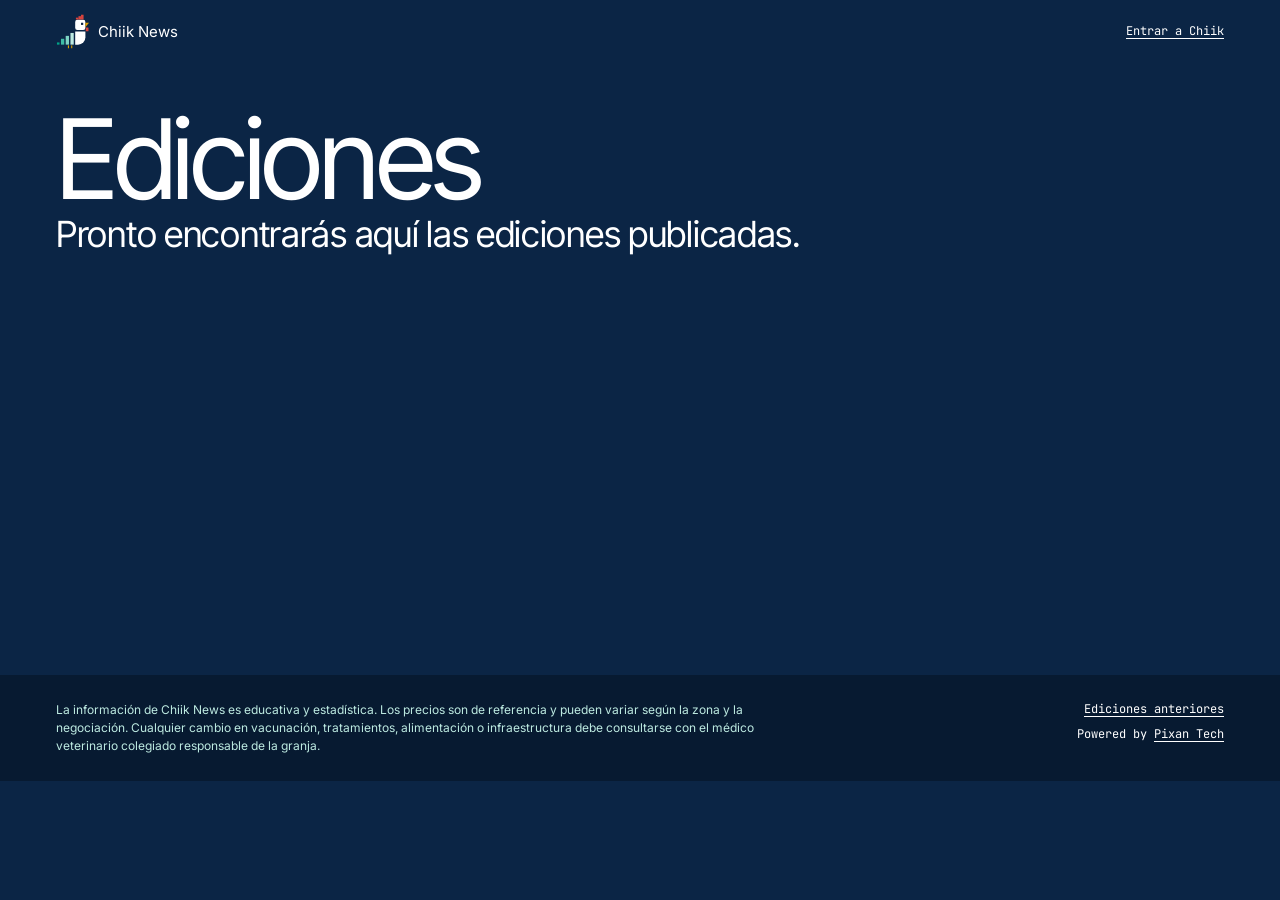
==== ediciones/index.html @ 1202c626 "Add files via upload" ====
<!doctype html>
<html lang="es-GT">
<head>
<meta charset="utf-8">
<meta name="viewport" content="width=device-width, initial-scale=1">
<title>Chiik News · Ediciones</title>
<meta name="description" content="Ediciones de Chiik News.">
<link rel="icon" href="../marca/chiik-icono.svg" type="image/svg+xml">
<link rel="preconnect" href="https://fonts.googleapis.com">
<link rel="stylesheet" href="https://fonts.googleapis.com/css2?family=Inter:wght@400&family=Inter+Tight:wght@400&family=JetBrains+Mono:wght@400&display=swap">
<link rel="stylesheet" href="../estilos.css">
<script defer src="../animaciones.js"></script>
</head>
<body data-pollo="../marca/chiik-icono.svg">
<div class="pagina-simple">
<header class="encabezado envoltura">
  <a class="marca" href="../index.html"><img src="../marca/chiik-simbolo-blanco.svg" alt="" width="34" height="35">Chiik News</a>
  <nav class="navegacion" aria-label="Principal">
    
    <a class="mono entrar" href="https://www.chiikgt.com">Entrar a Chiik</a>
  </nav>
</header>
<section class="envoltura seccion-simple"><h1>Ediciones</h1>
<p class="lectura">Pronto encontrarás aquí las ediciones publicadas.</p>
</section>
</div>
<footer class="pie">
  <div class="envoltura pie-interior">
    <div>
      <p class="aviso">La información de Chiik News es educativa y estadística. Los precios son de referencia y pueden variar según la zona y la negociación. Cualquier cambio en vacunación, tratamientos, alimentación o infraestructura debe consultarse con el médico veterinario colegiado responsable de la granja.</p>
      
    </div>
    <div class="pie-enlaces mono">
      <a href="../ediciones/index.html">Ediciones anteriores</a>
      <span>Powered by <a href="https://www.pixantech.net">Pixan Tech</a></span>
    </div>
  </div>
</footer>
</body>
</html>
---- estilos.css ----
:root {
  --ink: #0B2545;
  --ink-deep: #071A31;
  --bone: #F7F7F5;
  --paper: #FFFFFF;
  --text-2: #3F5068;
  --soft: #BDEAE1;
  --line-dark: #3A5272;
  --line-light: #C9D3DF;
  --accent: #7DD3C3;
  --teal: #00A388;
  --gold: #E0A100;
  --sans: Inter, system-ui, -apple-system, "Segoe UI", Roboto, sans-serif;
  --display: "Inter Tight", Inter, system-ui, -apple-system, "Segoe UI", sans-serif;
  --mono: "JetBrains Mono", ui-monospace, Consolas, Menlo, monospace;
}

*, *::before, *::after { box-sizing: border-box; }
html { -webkit-text-size-adjust: 100%; }
body { margin: 0; background: var(--ink); color: var(--paper); font: 400 16px/1.45 var(--sans); overflow-x: hidden; }
h1, h2, h3, h4, p, ul, ol, figure { margin: 0; padding: 0; font-weight: 400; }
ul, ol { list-style: none; }
img, svg { display: block; }
em { font-style: italic; }
strong, b { font-weight: 400; }
a { color: inherit; text-underline-offset: 3px; }
a:focus-visible, summary:focus-visible, .columna:focus-visible { outline: 2px solid var(--accent); outline-offset: 3px; }
p, li, h1, h2, h3 { overflow-wrap: break-word; }

.mono { font-family: var(--mono); }
.envoltura { width: 100%; max-width: 1200px; margin-inline: auto; padding-inline: 16px; }
.banda-prueba { position: relative; z-index: 3; background: var(--accent); color: var(--ink); padding: 6px 16px; font-size: 12px; text-align: center; }
.foto-pie { margin-top: 10px; font-size: 11px; line-height: 1.4; color: var(--soft); }
.foto-pie-claro { color: var(--text-2); }

/* Encabezado sobre la foto */
.encabezado { position: relative; z-index: 2; display: flex; justify-content: space-between; align-items: center; gap: 12px; padding-block: 14px; }
.marca { display: flex; align-items: center; gap: 8px; font-size: 15px; text-decoration: none; white-space: nowrap; }
.marca img { width: 34px; height: 35px; }
.navegacion { display: flex; align-items: center; gap: 12px; font-size: 12px; }
.pill { border: 1px solid var(--soft); color: var(--paper); border-radius: 12px; padding: 5px 10px; }
.entrar { white-space: nowrap; }
@media (max-width: 359px) { .pill { display: none; } }

.contador { display: inline-block; border: 1px solid var(--soft); color: var(--paper); border-radius: 99px; padding: 3px 10px; font-size: 11px; line-height: 1.5; }
.contador-claro { border-color: var(--line-light); color: var(--text-2); }

/* Portada */
.portada-foto { position: relative; display: flex; flex-direction: column; min-height: 100vh; min-height: 100svh; overflow: hidden; background: var(--ink); isolation: isolate; }
.portada-lienzo { position: absolute; inset: -14% 0; z-index: -2; }
.portada-imagen { width: 100%; height: 100%; object-fit: cover; object-position: 30% 35%; }
.portada-velo { position: absolute; inset: 0; z-index: -1; background: linear-gradient(180deg, rgba(11,37,69,.5) 0%, rgba(11,37,69,.04) 24%, rgba(11,37,69,.3) 48%, rgba(11,37,69,.9) 74%, var(--ink) 94%); }
.portada-contenido { margin-top: auto; padding-bottom: 20px; }
.edicion-datos { font-size: 11px; margin-bottom: 10px; color: var(--paper); }
.portada-foto h1 { margin-top: 12px; font-family: var(--display); font-size: clamp(58px, 16vw, 132px); line-height: 1.04; letter-spacing: -0.035em; }
.palabra { display: inline-block; overflow: hidden; vertical-align: top; }
.palabra > span { display: inline-block; }
.etiqueta-precios { margin-top: 14px; font-size: 11px; line-height: 1.4; color: var(--paper); }
.portada-contenido .lectura { margin-top: 14px; }
.portada-contenido .boton { margin-top: 18px; text-decoration: none; }

.destacados { display: grid; grid-template-columns: repeat(2, minmax(0, 1fr)); gap: 8px; margin-top: 16px; }
.destacado { display: grid; gap: 2px; background: rgba(7,26,49,.86); border: 1px solid var(--line-dark); border-radius: 14px; padding: 12px; min-width: 0; }
.destacado-nombre { font-size: 13px; line-height: 1.2; min-height: 2.4em; }
.destacado-valor { font-family: var(--display); font-size: 30px; line-height: 1.05; letter-spacing: -0.015em; font-variant-numeric: tabular-nums; }
.destacado-unidad { font-size: 11px; color: var(--soft); }

/* Cinta de precios */
.cinta { overflow: hidden; background: var(--accent); color: var(--ink); padding-block: 10px; font-size: 13px; }
.cinta-pista { display: flex; width: max-content; }
.cinta-tramo { display: flex; flex: none; }
.cinta-item { display: inline-flex; gap: 8px; align-items: baseline; padding-inline: 18px; white-space: nowrap; border-right: 1px solid rgba(11,37,69,.28); }

/* Tablero */
.tablero { padding-block: 44px; }
.comparacion { font-size: 11px; color: var(--soft); }
.grupos { display: grid; gap: 32px; margin-top: 14px; }
.grupo-foto { position: relative; height: 170px; overflow: hidden; border-radius: 16px; background: var(--line-dark); }
.grupo-foto img { width: 100%; height: 100%; object-fit: cover; transition: transform .8s cubic-bezier(.2,.7,.2,1); }
.grupo-foto::after { content: ""; position: absolute; inset: 0; background: linear-gradient(180deg, rgba(11,37,69,0) 38%, rgba(11,37,69,.88) 100%); }
.grupo:hover .grupo-foto img { transform: scale(1.06); }
.grupo-titulo { position: absolute; z-index: 1; left: 14px; bottom: 10px; font-family: var(--display); font-size: 36px; line-height: 1; letter-spacing: -0.02em; }
.precios { margin-top: 2px; border-bottom: 1px solid var(--line-dark); }
.precio { display: grid; grid-template-columns: minmax(0, 1fr) auto; gap: 4px 12px; align-items: baseline; border-top: 1px solid var(--line-dark); padding-block: 12px; }
.precios .precio:first-child { border-top: 0; }
.precio-info { min-width: 0; }
.nombre { display: block; font-size: 15px; }
.unidad { display: block; margin-top: 1px; font-size: 11px; color: var(--soft); }
.precio-valor { font-family: var(--display); font-size: 28px; line-height: 1.1; letter-spacing: -0.01em; text-align: right; font-variant-numeric: tabular-nums; }
.sin-dato { font-family: var(--mono); font-size: 12px; letter-spacing: 0; color: var(--soft); }
.precio-meta { grid-column: 1 / -1; display: flex; justify-content: space-between; flex-wrap: wrap; gap: 2px 12px; font-size: 11px; color: var(--soft); }
.movimiento { display: inline-block; color: var(--ink); background: var(--accent); border-radius: 4px; padding-inline: 5px; }

.rotulo { display: block; font-size: 11px; color: var(--text-2); margin-bottom: 6px; }
.que-ver { margin-top: 44px; max-width: 880px; }
.que-ver .rotulo { color: var(--accent); }
.lectura { font-family: var(--display); font-size: 24px; line-height: 1.22; letter-spacing: -0.008em; }
.contexto { margin-top: 12px; color: var(--soft); }
.tablero > .nota { margin-top: 18px; }
.nota { font-size: 11px; line-height: 1.6; color: var(--soft); }

/* Cinco octubres */
.tendencias { margin-top: 48px; }
.tendencias-titulo { font-family: var(--display); font-size: 40px; line-height: 1.05; letter-spacing: -0.02em; }
.tendencias-grid { display: grid; gap: 14px; margin-top: 18px; }
.tendencia { background: var(--ink-deep); border: 1px solid var(--line-dark); border-radius: 16px; padding: 16px; min-width: 0; }
.tendencia h3 { font-size: 20px; line-height: 1.2; }
.tendencia-resumen { margin-top: 3px; font-size: 11px; color: var(--soft); }
.columnas { display: grid; grid-template-columns: repeat(5, minmax(0, 1fr)); gap: 6px; height: 170px; margin-top: 12px; }
.columna { display: grid; grid-template-rows: 18px 1fr 18px; gap: 3px; min-width: 0; height: 100%; }
.columna-valor { align-self: end; font-size: 10px; line-height: 1.2; text-align: center; white-space: nowrap; color: var(--paper); opacity: 0; transition: opacity .15s; overflow: visible; }
.columna:hover .columna-valor, .columna:focus .columna-valor, .columna-actual .columna-valor { opacity: 1; }
.columna-barra { position: relative; display: block; border-bottom: 1px solid var(--line-dark); }
.columna-barra i { position: absolute; left: 0; right: 0; bottom: 0; height: var(--alto); background: var(--line-dark); border-radius: 4px 4px 0 0; transform-origin: bottom; transition: background .15s; }
.columna:hover .columna-barra i, .columna:focus .columna-barra i { background: var(--soft); }
.columna-actual .columna-barra i { background: var(--accent); }
.columna-anio { font-size: 10px; text-align: center; color: var(--soft); }

/* Banda a pantalla completa */
.banda { position: relative; height: 72vh; min-height: 420px; overflow: hidden; display: flex; align-items: flex-end; background: var(--ink-deep); isolation: isolate; }
.banda-lienzo { position: absolute; inset: -18% 0; z-index: -2; }
.banda-lienzo img { width: 100%; height: 100%; object-fit: cover; }
.banda-velo { position: absolute; inset: 0; z-index: -1; background: linear-gradient(180deg, rgba(11,37,69,.15) 30%, rgba(7,26,49,.86) 100%); }
.banda-contenido { padding-bottom: 28px; }
.banda-texto { font-family: var(--display); font-size: clamp(48px, 11vw, 130px); line-height: .98; letter-spacing: -0.03em; }
.banda .foto-pie { color: var(--paper); }

/* Ciencia */
.zona-clara { background: var(--bone); color: var(--ink); padding-block: 48px; }
.piezas { display: grid; gap: 28px; margin-top: 14px; }
.pieza { background: var(--paper); border-radius: 22px; overflow: hidden; }
.pieza-foto { position: relative; height: 320px; overflow: hidden; background: var(--ink); isolation: isolate; }
.pieza-lienzo { position: absolute; inset: -12% 0; z-index: -2; }
.pieza-lienzo img { width: 100%; height: 100%; object-fit: cover; }
.pieza-velo { position: absolute; inset: 0; z-index: -1; background: linear-gradient(180deg, rgba(11,37,69,.05) 28%, rgba(7,26,49,.9) 100%); }
.pieza-titular { position: absolute; left: 0; right: 0; bottom: 0; padding: 16px; color: var(--paper); }
.pieza-titular-simple { position: static; color: var(--ink); }
.pieza-numero { display: inline-block; margin-bottom: 6px; background: var(--accent); color: var(--ink); border-radius: 4px; padding: 1px 6px; font-size: 12px; }
.pieza h3 { font-family: var(--display); font-size: 30px; line-height: 1.08; letter-spacing: -0.018em; }
.pieza-cuerpo { display: grid; gap: 20px; padding: 20px 16px; }
.pieza-texto p + p { margin-top: 10px; }
.evidencia { margin-top: 14px !important; padding-top: 10px; border-top: 1px solid var(--line-light); font-size: 12px; color: var(--text-2); line-height: 1.45; }
.dato { background: var(--ink); color: var(--paper); border-radius: 14px; padding: 14px; }
.dato .rotulo { color: var(--accent); }
.veterinario { margin-top: 14px; border-top: 1px solid var(--line-light); border-bottom: 1px solid var(--line-light); color: var(--text-2); font-size: 15px; }
.veterinario summary { cursor: pointer; padding-block: 13px; font-size: 13px; color: var(--ink); }
.veterinario p { padding-bottom: 12px; }
.rotulo-linea { color: var(--ink); }
.fuente { margin-top: 14px; font-size: 13px; line-height: 1.45; color: var(--text-2); overflow-wrap: anywhere; }
.fuente a { color: var(--ink); white-space: nowrap; }

/* Máquina del tiempo */
.zona-historia { background: var(--ink-deep); }
.historia-cabeza { position: relative; display: flex; align-items: flex-end; min-height: 88vh; overflow: hidden; isolation: isolate; }
.historia-lienzo { position: absolute; inset: -14% 0; z-index: -2; }
.historia-lienzo img { width: 100%; height: 100%; object-fit: cover; filter: sepia(.5) contrast(1.05); }
.historia-velo { position: absolute; inset: 0; z-index: -1; background: linear-gradient(180deg, rgba(7,26,49,.55) 0%, rgba(7,26,49,.35) 40%, var(--ink-deep) 100%); }
.historia-encabezado { padding-block: 40px 20px; }
.anio { margin-top: 12px; font-family: var(--display); font-size: clamp(120px, 30vw, 340px); line-height: .84; letter-spacing: -0.05em; font-variant-numeric: tabular-nums; }
.historia-titulo { margin-top: 14px; font-family: var(--display); font-size: clamp(34px, 6vw, 72px); line-height: 1.04; letter-spacing: -0.02em; max-width: 16em; }
.historia-cuerpo { padding-block: 16px 52px; }
.historia-columnas { display: grid; gap: 22px; }
.historia-columnas .rotulo { color: var(--accent); }
.historia-fuentes { display: grid; gap: 8px; margin-top: 26px; padding-top: 14px; border-top: 1px solid var(--line-dark); font-size: 13px; color: var(--soft); overflow-wrap: anywhere; }
.historia-fuentes a { color: var(--paper); white-space: nowrap; }

/* Acceso a Chiik */
.zona-chiik { position: relative; overflow: hidden; background: var(--ink); isolation: isolate; padding-block: 72px; }
.chiik-lienzo { position: absolute; inset: -12% 0; z-index: -2; }
.chiik-lienzo img { width: 100%; height: 100%; object-fit: cover; }
.chiik-velo { position: absolute; inset: 0; z-index: -1; background: rgba(11,37,69,.72); }
.tarjeta-chiik { display: grid; gap: 16px; margin-top: 14px; color: var(--paper); text-decoration: none; }
.tarjeta-chiik img { width: 76px; height: 79px; }
.tarjeta-chiik h2 { font-family: var(--display); font-size: clamp(42px, 8vw, 96px); line-height: 1; letter-spacing: -0.028em; }
.tarjeta-chiik p { margin-top: 12px; max-width: 640px; font-size: 18px; }
.boton { display: inline-flex; align-items: center; gap: 12px; margin-top: 20px; font-size: 13px; }
.flecha { display: inline-flex; align-items: center; justify-content: center; width: 44px; height: 44px; background: var(--accent); color: var(--ink); border-radius: 8px; font-size: 20px; }

/* Pie */
.pie { background: var(--ink-deep); color: var(--paper); padding-block: 26px; }
.pie-interior { display: grid; gap: 16px; }
.aviso { font-size: 12px; line-height: 1.5; color: var(--soft); max-width: 820px; }
.pie-enlaces { display: flex; flex-wrap: wrap; justify-content: space-between; gap: 8px 20px; font-size: 12px; }
.creditos { margin-top: 12px; font-size: 12px; color: var(--soft); }
.creditos summary { cursor: pointer; }
.creditos ul { display: grid; gap: 6px; margin-top: 8px; overflow-wrap: anywhere; }

/* Páginas simples */
.pagina-simple { min-height: 75vh; background: var(--ink); }
.seccion-simple { padding-block: 40px 56px; }
.seccion-simple h1 { font-family: var(--display); font-size: clamp(56px, 12vw, 111px); line-height: 1; letter-spacing: -0.03em; }
.lista-ediciones { margin-top: 26px; border-bottom: 1px solid var(--line-dark); }
.lista-ediciones a { display: flex; justify-content: space-between; flex-wrap: wrap; gap: 4px 16px; padding-block: 14px; border-top: 1px solid var(--line-dark); text-decoration: none; }
.lista-ediciones .mono { font-size: 12px; color: var(--soft); }

/* Celular: la foto ocupa la parte alta para que se vea la cara del gallo */
@media (max-width: 759px) {
  .portada-lienzo { inset: -4% 0 34% 0; }
  .portada-imagen { object-position: 36% 50%; }
  .portada-velo { background: linear-gradient(180deg, rgba(11,37,69,.45) 0%, rgba(11,37,69,0) 20%, rgba(11,37,69,.1) 38%, rgba(11,37,69,.95) 62%, var(--ink) 70%); }
  .progreso-pollo { width: 26px; height: 26px; }
}

/* Tableta y escritorio */
@media (min-width: 760px) {
  .tendencias-grid { grid-template-columns: repeat(3, minmax(0, 1fr)); }
  .destacados { grid-template-columns: repeat(4, minmax(0, 1fr)); gap: 12px; }
}

@media (min-width: 900px) {
  body { font-size: 18px; }
  .edicion-datos, .contador, .comparacion, .etiqueta-precios, .tablero > .nota { font-size: 13px; }
  .portada-contenido { padding-bottom: 36px; }
  .portada-imagen { object-position: 50% 30%; }
  .destacado { padding: 16px 18px; }
  .destacado-nombre { font-size: 15px; min-height: 0; }
  .destacado-valor { font-size: 46px; }
  .destacado-unidad { font-size: 12px; }
  .cinta { font-size: 14px; padding-block: 12px; }
  .tablero { padding-block: 88px; }
  .grupos { grid-template-columns: repeat(2, minmax(0, 1fr)); gap: 56px 48px; align-items: start; margin-top: 20px; }
  .grupo-foto { height: 260px; }
  .grupo-titulo { left: 22px; bottom: 16px; font-size: 64px; }
  .precio-valor { font-size: 36px; }
  .nombre { font-size: 16px; }
  .unidad, .precio-meta { font-size: 12px; }
  .que-ver { margin-top: 88px; }
  .rotulo { font-size: 13px; }
  .lectura { font-size: 36px; line-height: 1.16; }
  .tendencias { margin-top: 88px; }
  .tendencias-titulo { font-size: 72px; }
  .tendencias-grid { gap: 20px; margin-top: 28px; }
  .tendencia { padding: 22px; }
  .tendencia h3 { font-size: 24px; }
  .columnas { height: 240px; gap: 10px; }
  .columna-valor { font-size: 11px; }
  .columna-anio { font-size: 11px; }
  .banda { height: 86vh; }
  .banda-contenido { padding-bottom: 48px; }
  .zona-clara { padding-block: 96px; }
  .piezas { gap: 48px; margin-top: 24px; }
  .pieza-foto { height: 560px; }
  .pieza-titular { padding: 36px 40px; }
  .pieza h3 { font-size: 64px; line-height: 1.02; letter-spacing: -0.028em; max-width: 15em; }
  .pieza-numero { font-size: 14px; margin-bottom: 12px; }
  .pieza-cuerpo { grid-template-columns: minmax(0, 1.5fr) minmax(0, 1fr); gap: 48px; padding: 40px; }
  .veterinario { font-size: 16px; }
  .historia-cabeza { min-height: 100vh; }
  .historia-cuerpo { padding-block: 24px 96px; }
  .historia-columnas { grid-template-columns: repeat(3, minmax(0, 1fr)); gap: 40px; }
  .zona-chiik { padding-block: 140px; }
  .tarjeta-chiik { grid-template-columns: auto minmax(0, 1fr); gap: 40px; margin-top: 24px; }
  .tarjeta-chiik img { width: 130px; height: 136px; }
  .pie-interior { grid-template-columns: minmax(0, 2fr) minmax(0, 1fr); align-items: start; gap: 48px; }
  .pie-enlaces { flex-direction: column; align-items: flex-end; }
}

/* Barra de lectura con el pollo; la crea animaciones.js */
.progreso { position: fixed; inset: 0 0 auto 0; z-index: 10; height: 4px; pointer-events: none; }
.progreso-barra { position: absolute; inset: 0; background: var(--accent); transform: scaleX(0); transform-origin: left; }
.progreso-pollo { position: absolute; top: 4px; left: 0; width: 34px; height: 34px; opacity: 0; transition: opacity .25s; }
.progreso-pollo.activo { opacity: 1; }
@media print { .progreso, .cinta { display: none; } }

/* Animaciones */
@media screen and (prefers-reduced-motion: no-preference) {
  .portada-imagen { animation: acercar 22s ease-in-out infinite alternate; }
  .cinta-pista { animation: cinta 48s linear infinite; }
  .cinta:hover .cinta-pista { animation-play-state: paused; }
  .flecha { transition: transform .2s ease-out; }
  .tarjeta-chiik:hover .flecha, .boton:hover .flecha { transform: translateX(6px); }

  .con-movimiento .revelar { opacity: 0; transform: translateY(34px); transition: opacity .7s ease-out, transform .8s cubic-bezier(.2,.7,.2,1); }
  .con-movimiento .revelar.visible { opacity: 1; transform: none; }

  .con-movimiento .foto-revelar { clip-path: inset(0 0 0 0 round 16px); transition: clip-path 1.1s cubic-bezier(.7,0,.2,1); }
  .con-movimiento .pieza-foto.foto-revelar { clip-path: inset(0); }
  .con-movimiento .foto-revelar.esperando { clip-path: inset(100% 0 0 0 round 16px); }
  .con-movimiento .foto-revelar.esperando img { transform: scale(1.3); }
  .con-movimiento .foto-revelar img { transition: transform 1.4s cubic-bezier(.2,.7,.2,1); }

  .con-movimiento .columna-barra i { transition: transform 1.1s cubic-bezier(.2,.8,.2,1), background .15s; }
  .con-movimiento .columna:nth-child(2) .columna-barra i { transition-delay: .1s, 0s; }
  .con-movimiento .columna:nth-child(3) .columna-barra i { transition-delay: .2s, 0s; }
  .con-movimiento .columna:nth-child(4) .columna-barra i { transition-delay: .3s, 0s; }
  .con-movimiento .columna:nth-child(5) .columna-barra i { transition-delay: .4s, 0s; }
  .con-movimiento .columnas.esperando .columna-barra i { transform: scaleY(0); }

  .progreso-pollo.corriendo { animation: correr .28s ease-in-out infinite; }

  @keyframes acercar { from { transform: scale(1); } to { transform: scale(1.12); } }
  @keyframes cinta { from { transform: translateX(0); } to { transform: translateX(-50%); } }
  @keyframes correr { 0%, 100% { transform: translateY(0); } 50% { transform: translateY(-3px); } }
}
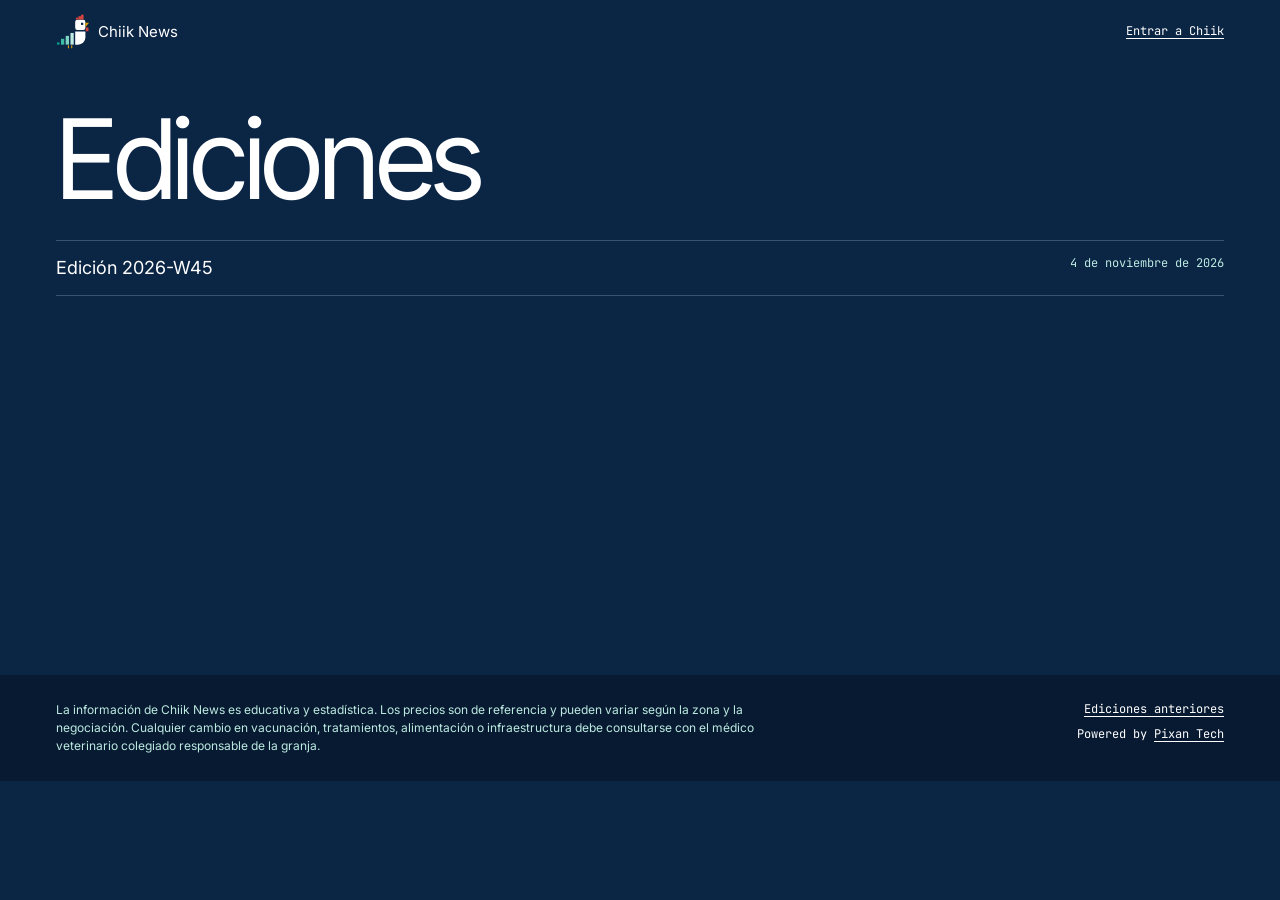
==== commit 29aaa4b3: "Add files via upload" ====
--- a/ediciones/index.html
+++ b/ediciones/index.html
@@ -21,7 +21,7 @@
   </nav>
 </header>
 <section class="envoltura seccion-simple"><h1>Ediciones</h1>
-<p class="lectura">Pronto encontrarás aquí las ediciones publicadas.</p>
+<ul class="lista-ediciones"><li><a href="2026-W45/index.html"><span>Edición 2026-W45</span><span class="mono">4 de noviembre de 2026</span></a></li></ul>
 </section>
 </div>
 <footer class="pie">
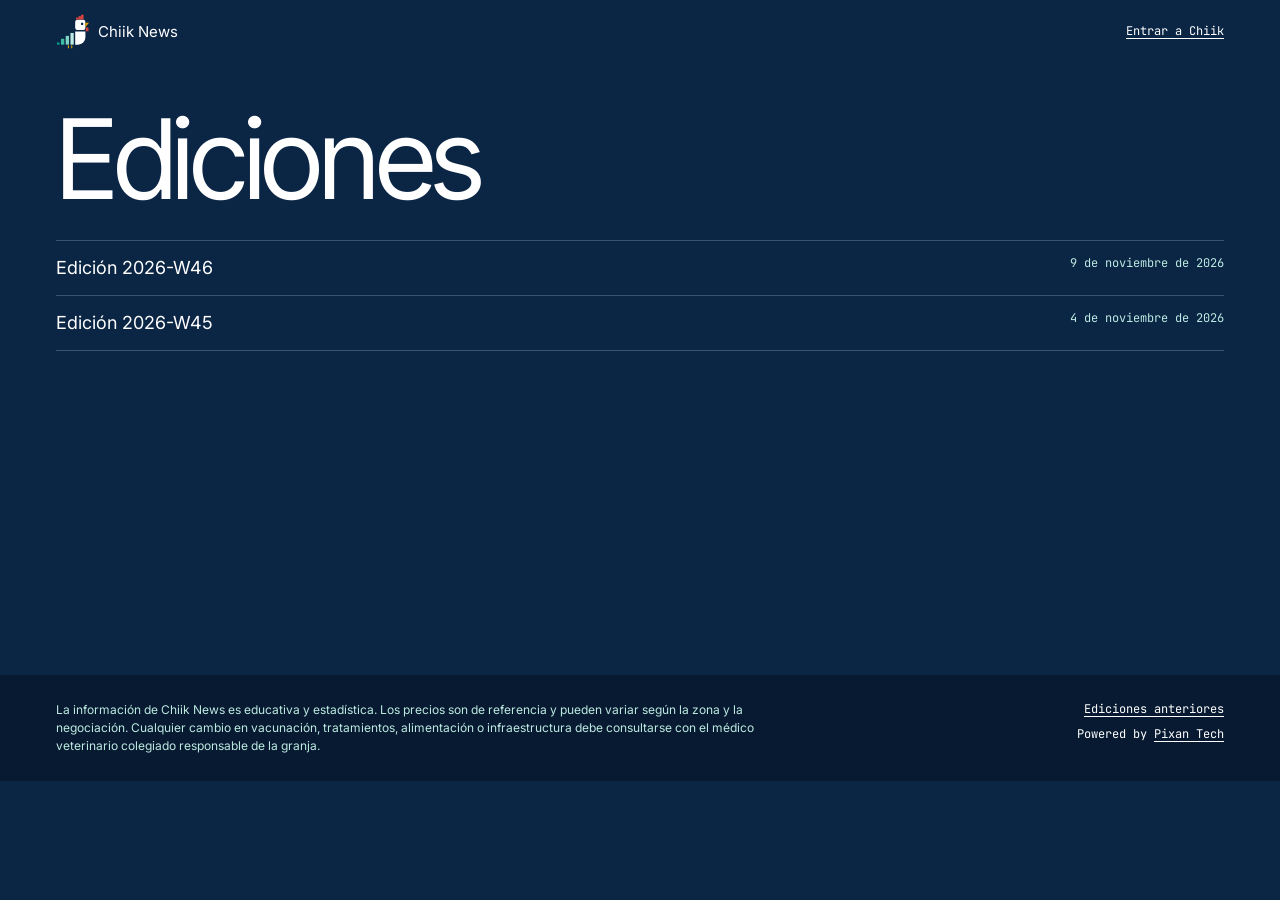
==== commit 26bb2de9: "Add files via upload" ====
--- a/ediciones/index.html
+++ b/ediciones/index.html
@@ -21,7 +21,8 @@
   </nav>
 </header>
 <section class="envoltura seccion-simple"><h1>Ediciones</h1>
-<ul class="lista-ediciones"><li><a href="2026-W45/index.html"><span>Edición 2026-W45</span><span class="mono">4 de noviembre de 2026</span></a></li></ul>
+<ul class="lista-ediciones"><li><a href="2026-W46/index.html"><span>Edición 2026-W46</span><span class="mono">9 de noviembre de 2026</span></a></li>
+<li><a href="2026-W45/index.html"><span>Edición 2026-W45</span><span class="mono">4 de noviembre de 2026</span></a></li></ul>
 </section>
 </div>
 <footer class="pie">
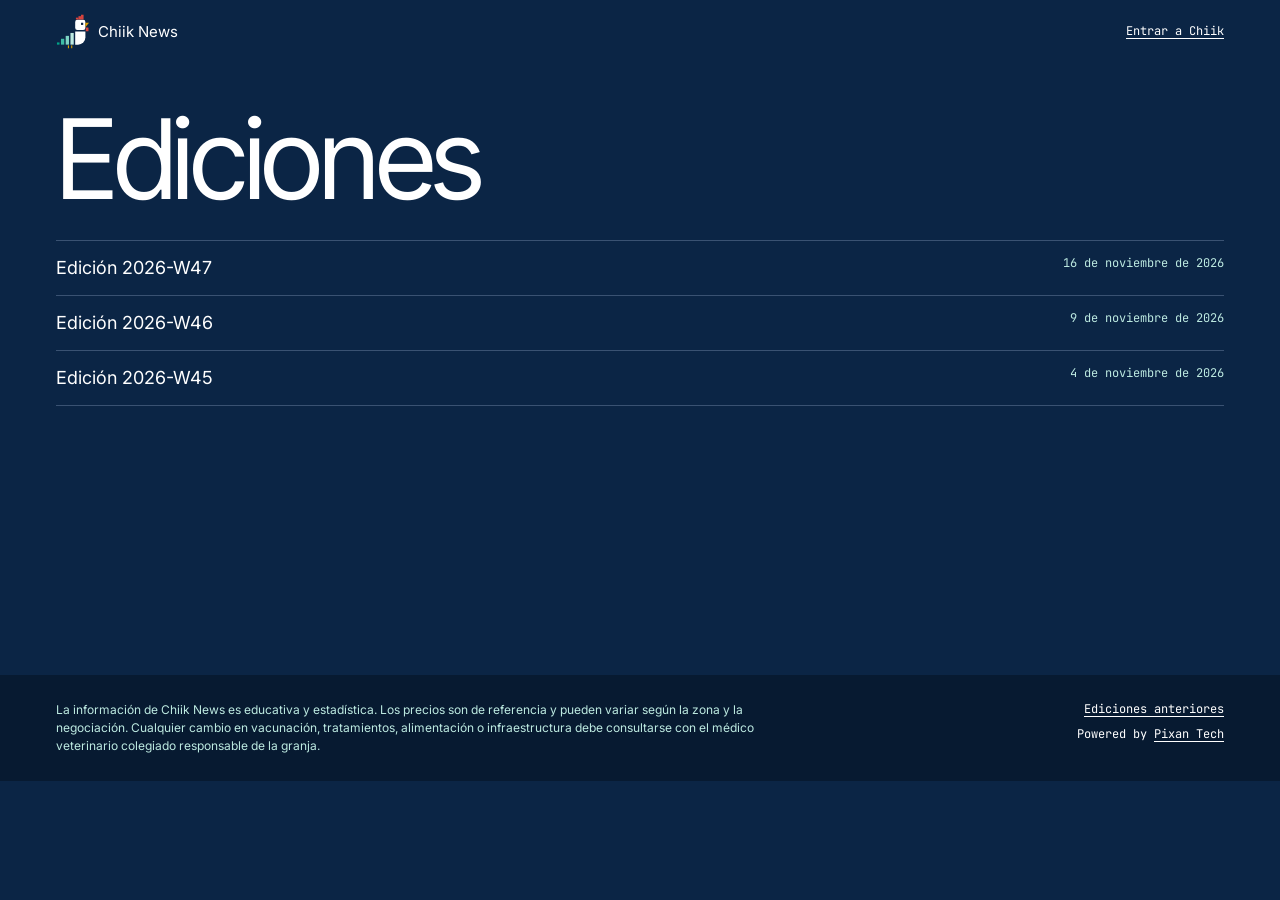
==== commit 2312f912: "Add files via upload" ====
--- a/ediciones/index.html
+++ b/ediciones/index.html
@@ -21,7 +21,8 @@
   </nav>
 </header>
 <section class="envoltura seccion-simple"><h1>Ediciones</h1>
-<ul class="lista-ediciones"><li><a href="2026-W46/index.html"><span>Edición 2026-W46</span><span class="mono">9 de noviembre de 2026</span></a></li>
+<ul class="lista-ediciones"><li><a href="2026-W47/index.html"><span>Edición 2026-W47</span><span class="mono">16 de noviembre de 2026</span></a></li>
+<li><a href="2026-W46/index.html"><span>Edición 2026-W46</span><span class="mono">9 de noviembre de 2026</span></a></li>
 <li><a href="2026-W45/index.html"><span>Edición 2026-W45</span><span class="mono">4 de noviembre de 2026</span></a></li></ul>
 </section>
 </div>
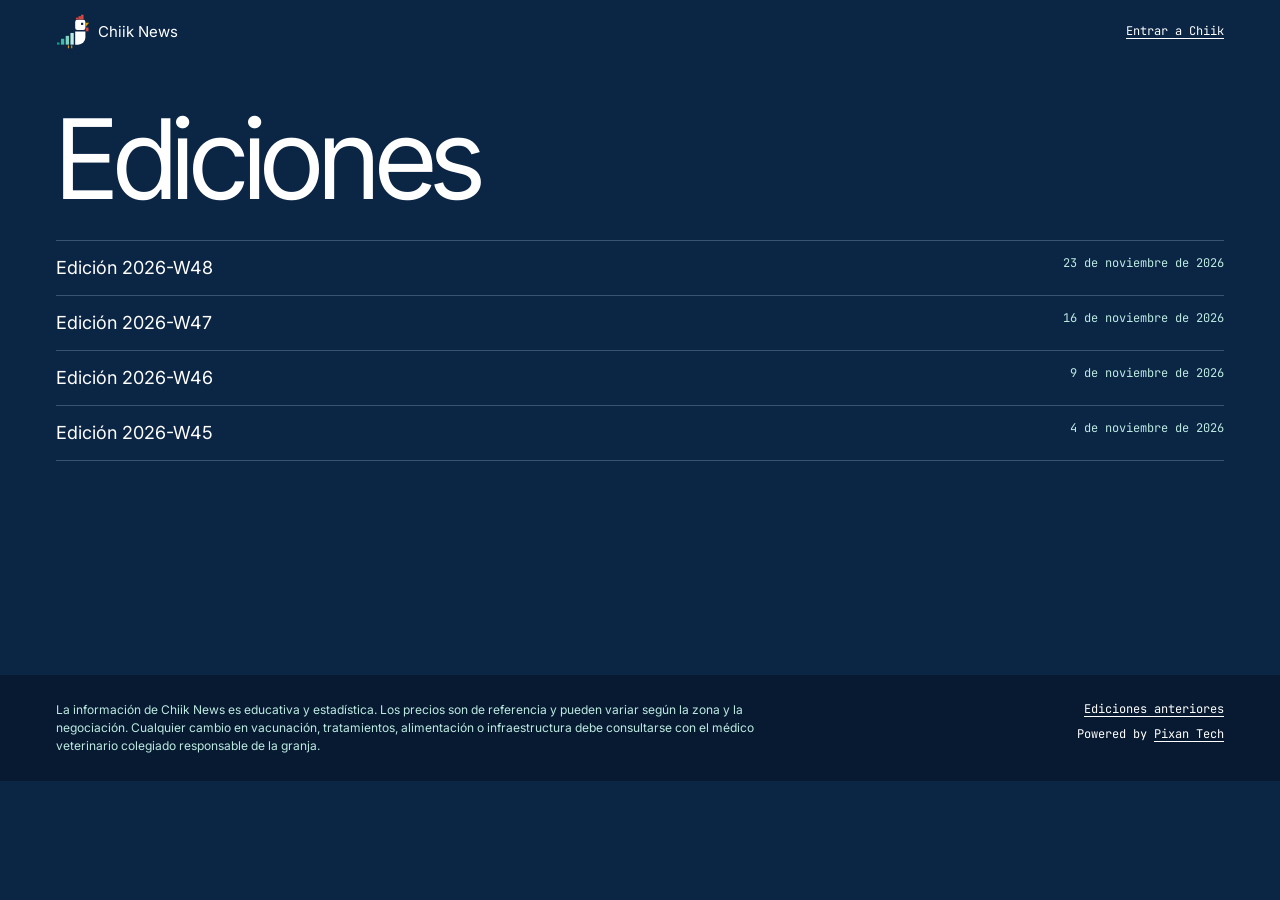
==== commit 81f44ded: "Add files via upload" ====
--- a/ediciones/index.html
+++ b/ediciones/index.html
@@ -21,7 +21,8 @@
   </nav>
 </header>
 <section class="envoltura seccion-simple"><h1>Ediciones</h1>
-<ul class="lista-ediciones"><li><a href="2026-W47/index.html"><span>Edición 2026-W47</span><span class="mono">16 de noviembre de 2026</span></a></li>
+<ul class="lista-ediciones"><li><a href="2026-W48/index.html"><span>Edición 2026-W48</span><span class="mono">23 de noviembre de 2026</span></a></li>
+<li><a href="2026-W47/index.html"><span>Edición 2026-W47</span><span class="mono">16 de noviembre de 2026</span></a></li>
 <li><a href="2026-W46/index.html"><span>Edición 2026-W46</span><span class="mono">9 de noviembre de 2026</span></a></li>
 <li><a href="2026-W45/index.html"><span>Edición 2026-W45</span><span class="mono">4 de noviembre de 2026</span></a></li></ul>
 </section>
